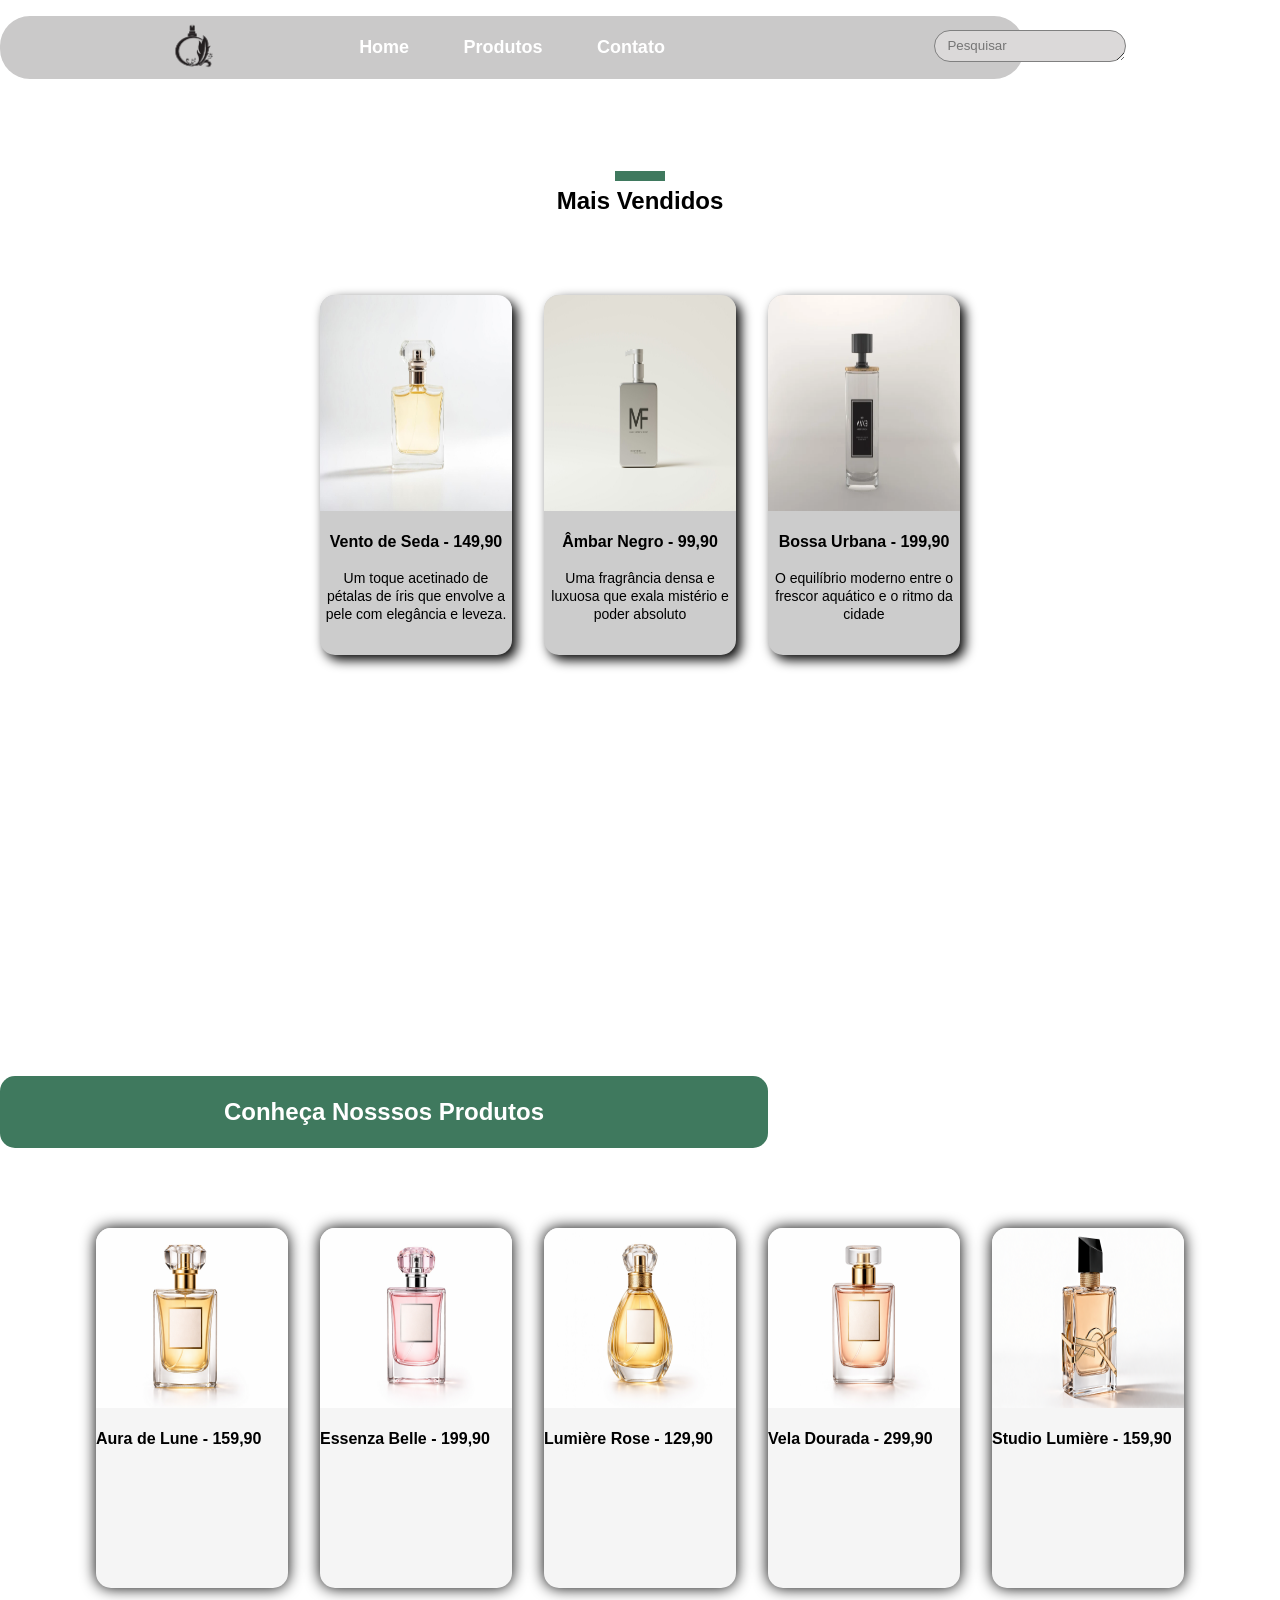
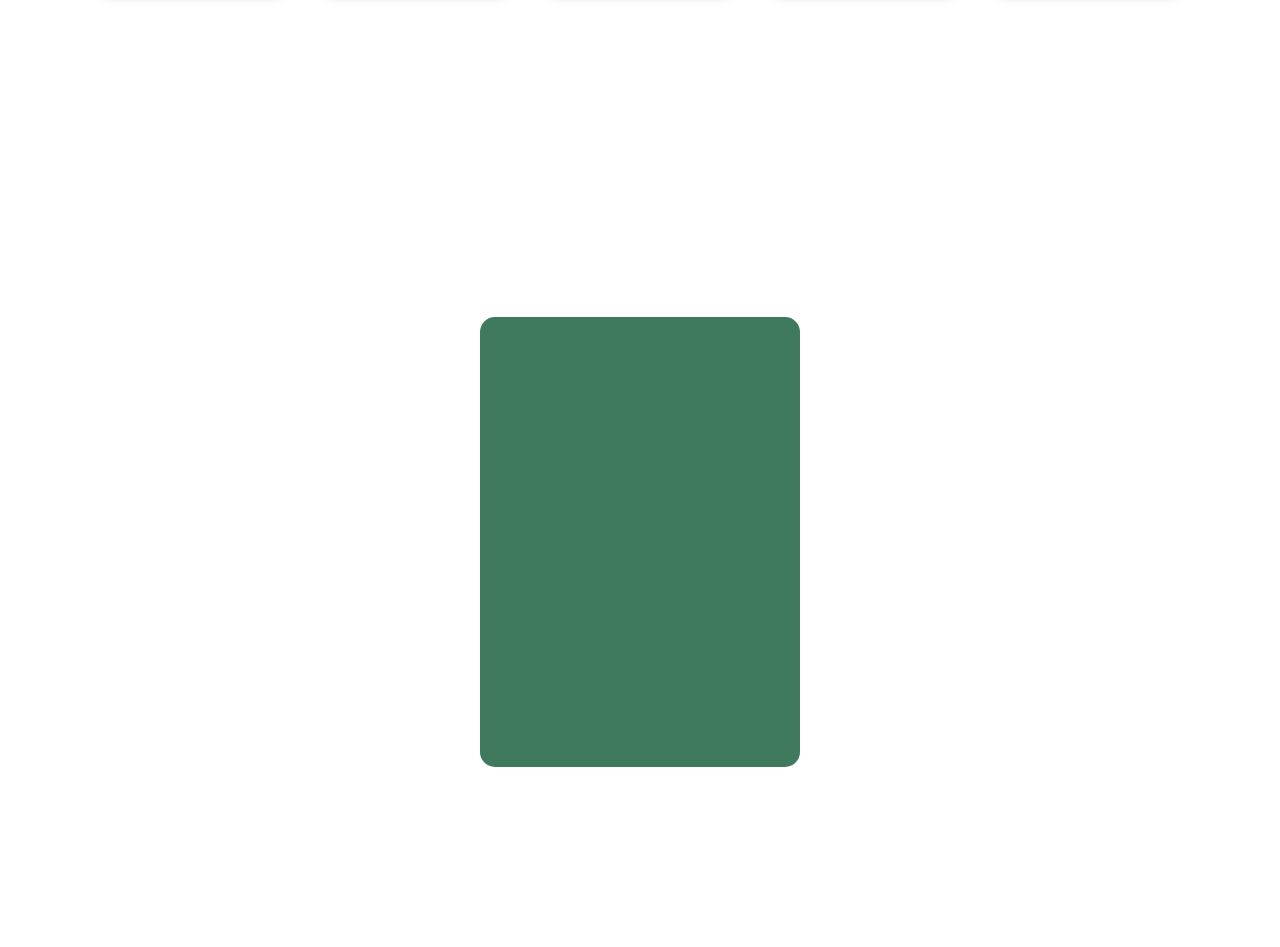
==== index.html @ 417b1e27 "adição de site" ====
<!DOCTYPE html>
<html lang="pt-br">
<head>
    <meta charset="UTF-8">
    <meta name="viewport" content="width=device-width, initial-scale=1.0">
    <link rel="stylesheet" href="./css/style.css">
    <link rel="stylesheet" href="https://cdn.jsdelivr.net/npm/bootstrap-icons@1.13.1/font/bootstrap-icons.min.css">
    <title>L'Essence</title>
</head>
<body>
    <header>
        <div class="logo-header"><img src="./imagens/logo.png"/></div>

        <div class="navegacao">
            <ul>
                <li><a href="index.html#home">Home</a></li>
                <li><a href="index.html#produtos">Produtos</a></li>
                <li><a href="index.html#contato">Contato</a></li>
            </ul>
        </div>

        <div class="pesquisa">
            <textarea placeholder="Pesquisar"></textarea></div>
    </header>

    <main>
        <section class="home" id="home">
            <div class="mais-vendidos"> <span class="titulo"> <span class="divisoria"></span> <br> Mais Vendidos</span> </div>

            <div class="container-card">
                <div class="card">
                    <img src="./imagens/perfume1.jpg"/> <br><br> Vento de Seda - 149,90 <br><br> <span> Um toque acetinado de pétalas de íris que envolve a pele com elegância e leveza.
                    </span>
                </div>

                <div class="card">
                    <img src="./imagens/perfume2.jpg"/> <br><br> Âmbar Negro - 99,90 <br><br> <span>Uma fragrância densa e luxuosa que exala mistério e poder absoluto
                    </span> 
                </div>

                <div class="card">
                    <img src="./imagens/perfume3.webp"/> <br><br> Bossa Urbana - 199,90 <br><br> <span> O equilíbrio moderno entre o frescor aquático e o ritmo da cidade</span> 
                </div>
            </div>
        </section>

        <section class="produtos" id="produtos">
            <div class="produtos-titulo">Conheça Nosssos Produtos</div>

            <div class="container-produtos">
                <div class="card-produtos"><img src="./imagens/perfume_card1.png"/> <br><br> Aura de Lune - 159,90</div>

                <div class="card-produtos"><img src="./imagens/perfume_card2.png"/> <br><br> Essenza Belle - 199,90</div>

                <div class="card-produtos"><img src="./imagens/perfume_card3.png"/> <br><br> Lumière Rose - 129,90</div>

                <div class="card-produtos"><img src="./imagens/perfume_card4.png"/> <br><br> Vela Dourada - 299,90</div>

                <div class="card-produtos"><img src="./imagens/perfume_card5.png"/> <br><br> Studio Lumière - 159,90</div>

            </div>
        </section>

        <section class="contato" id="contato">
            <div class="card-contato">
    
            </div>
        </section>
    </main>
    
</body>
</html>
---- css/style.css ----
* {
    margin: 0;
    padding: 0;
    box-sizing: border-box;
    font-family: "Century Gothic", CenturyGothic, AppleGothic, sans-serif;
    scroll-behavior: smooth;
}

header{
    background-color: rgb(202, 201, 201);
    height: 7vh;
    width: 80%;
    margin-top: 1rem;
    justify-self: center;
    justify-content: center;
    align-items: center;
    display: flex;
    border-radius: 30px;
}

.logo-header {
    position: absolute;
    left: 12vw;
}

.logo-header img{
    width: 80px;
    height: auto;
    transition: ease 0.3s;
}

.logo-header img:hover{
    transform: scale(1.05);
}

.navegacao ul{
    display: flex;
}

.navegacao li{
    padding: 1.7rem;
    list-style: none;
    font-size: 18px;
    transition: ease 0.3s;
}

.navegacao li a{
    text-decoration: none;
    color: white;
    font-weight: bold;
}

.navegacao li:hover{
    transform: scale(1.05);
}

.pesquisa{
    position: absolute;
    right: 12vw;
}

.pesquisa textarea{
    align-content: center;
    padding-left: 12px;
    width: 15vw;
    background-color: rgb(219, 217, 217);
    border-radius: 50px;
    border: 1px solid gray;
    transition: ease 0.3s;
}

.pesquisa textarea:hover{
    transform: scale(1.05);
    box-shadow: 0 0 10px white;
}

/* Header */

.mais-vendidos{
    margin-top: 5rem;
    justify-content: center;
    display: flex;
    text-align: center;
}

.divisoria {
    display: inline-block;
    width: 50px;
    border: 5px solid #3F795E;
}

.titulo{
    font-size: 24px;
    font-weight: bold;
}

.container-card {
    margin-top: 5rem;
    gap: 2rem;
    display: flex;
    justify-content: center;
}

.card {
    width: 15vw;
    height: 40vh;
    border-radius: 15px;
    border: 0px;
    box-shadow: 5px 5px 12px black;
    background-color: rgb(204, 204, 204);
    overflow: hidden;
    text-align: center;
    font-weight: bold;
    font-size: 16px;
    transition: ease 0.3s;
}

.card:hover{
    transform: scale(1.05);
}

.card span {
    font-size: 14px;
    font-weight: normal;
}

.card img{
    max-width: 100%;
    width: 100%;
    height: 60%;
}

/* Mais Vendidos(Home) */

.produtos {
    justify-content: center;
    margin-top: 17rem;
    height: 90vh;
    align-content: center;
}

.produtos-titulo{
    display: flex;
    justify-self: center;
    width: 60%;
    height: 8vh;
    border: 0px;
    background-color: #3F795E;
    border-radius: 15px;
    text-align: center;
    align-items: center;
    font-weight: bold;
    justify-content: center;
    font-size: 24px;
    color: white;
}

.container-produtos{
    margin-top: 5rem;
    display: flex;
    justify-content: center;
    gap: 2rem;
}

.card-produtos {
    height: 40vh;
    width: 15vw;
    background-color: whitesmoke;
    border-radius: 15px;
    overflow: hidden;
    box-shadow: 0 0 15px black;
    font-weight: bold;
    font-size: 16px;
    gap: 15px;
}

.card-produtos img{
    max-width: 100%;
    width: 100%;
    height: 50%;
}
/* Produtos */

.contato {
    justify-content: center;
    margin-top: 0;
    height: 90vh;
    justify-content: center;
    align-items: center;
    display: flex;
}

.card-contato{
    width: 25vw;
    height: 50vh;
    background-color: #3F795E;
    border: 0;
    border-radius: 15px;
}
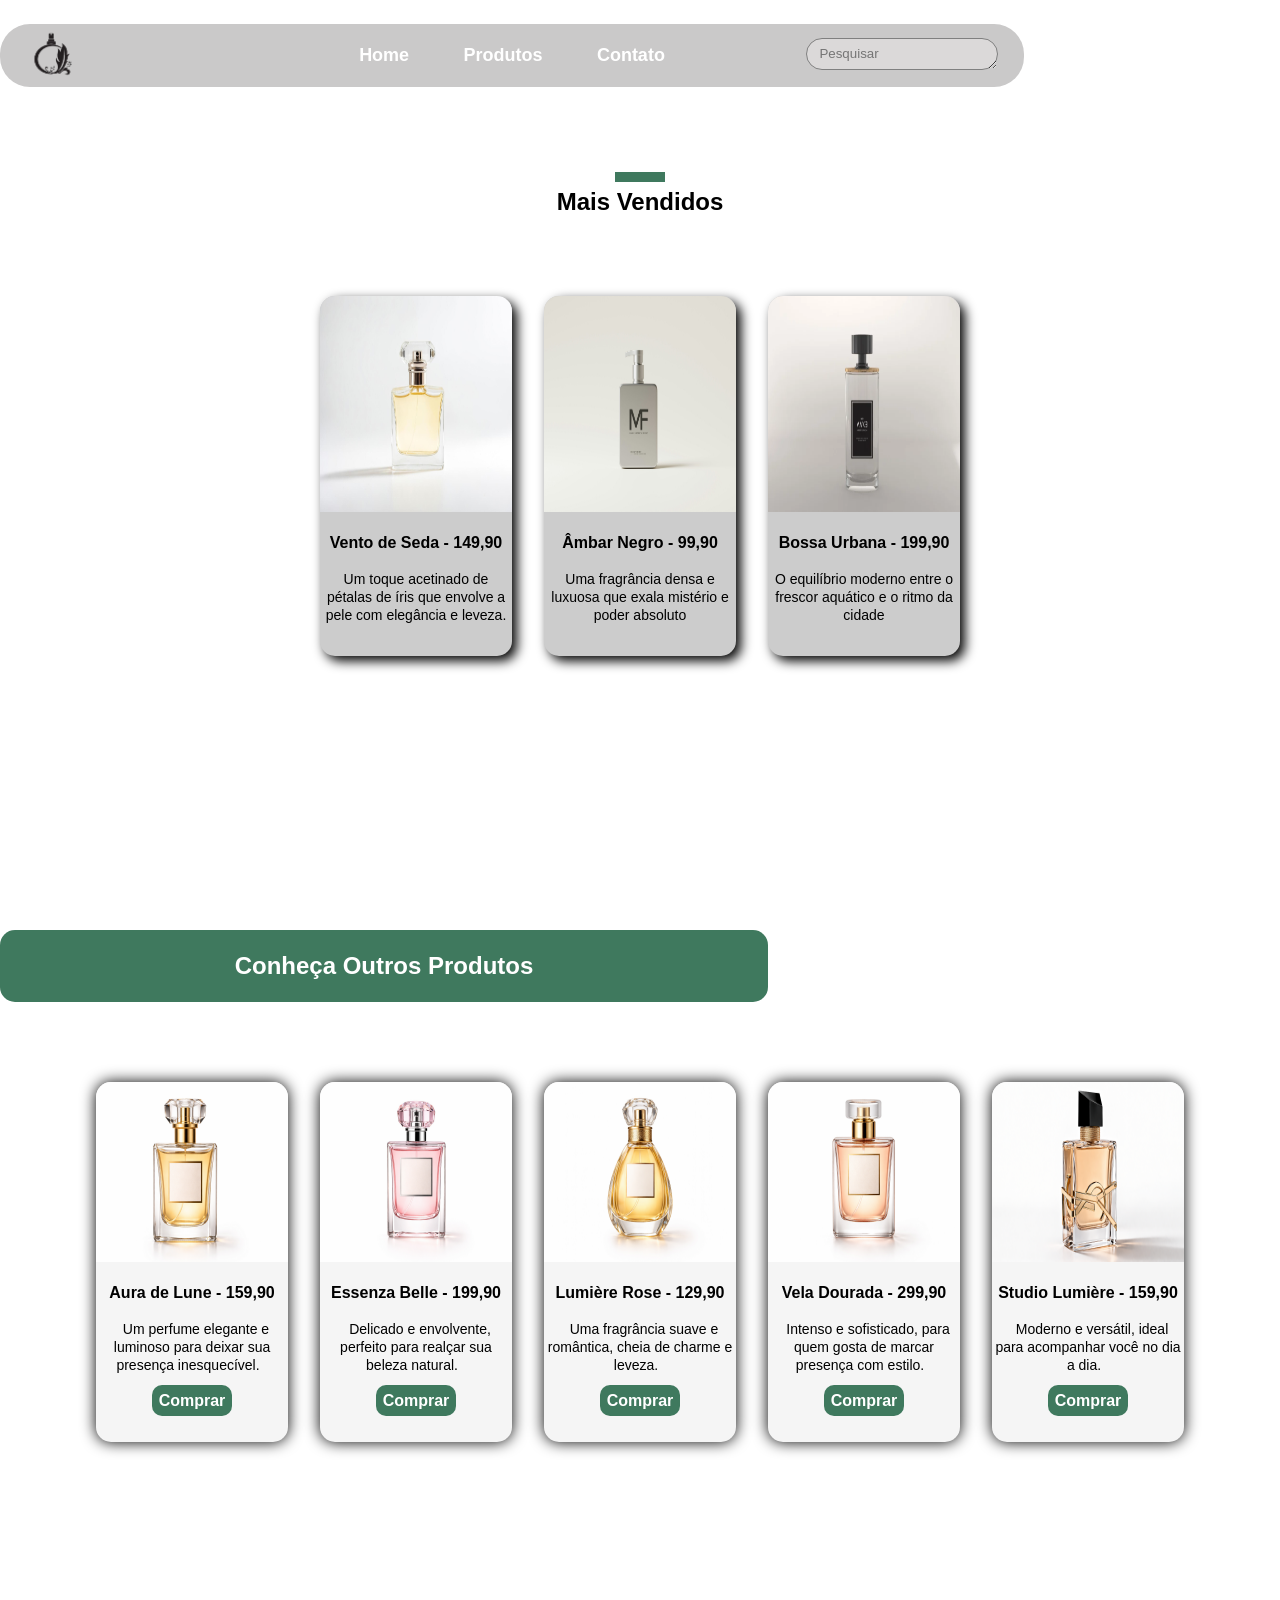
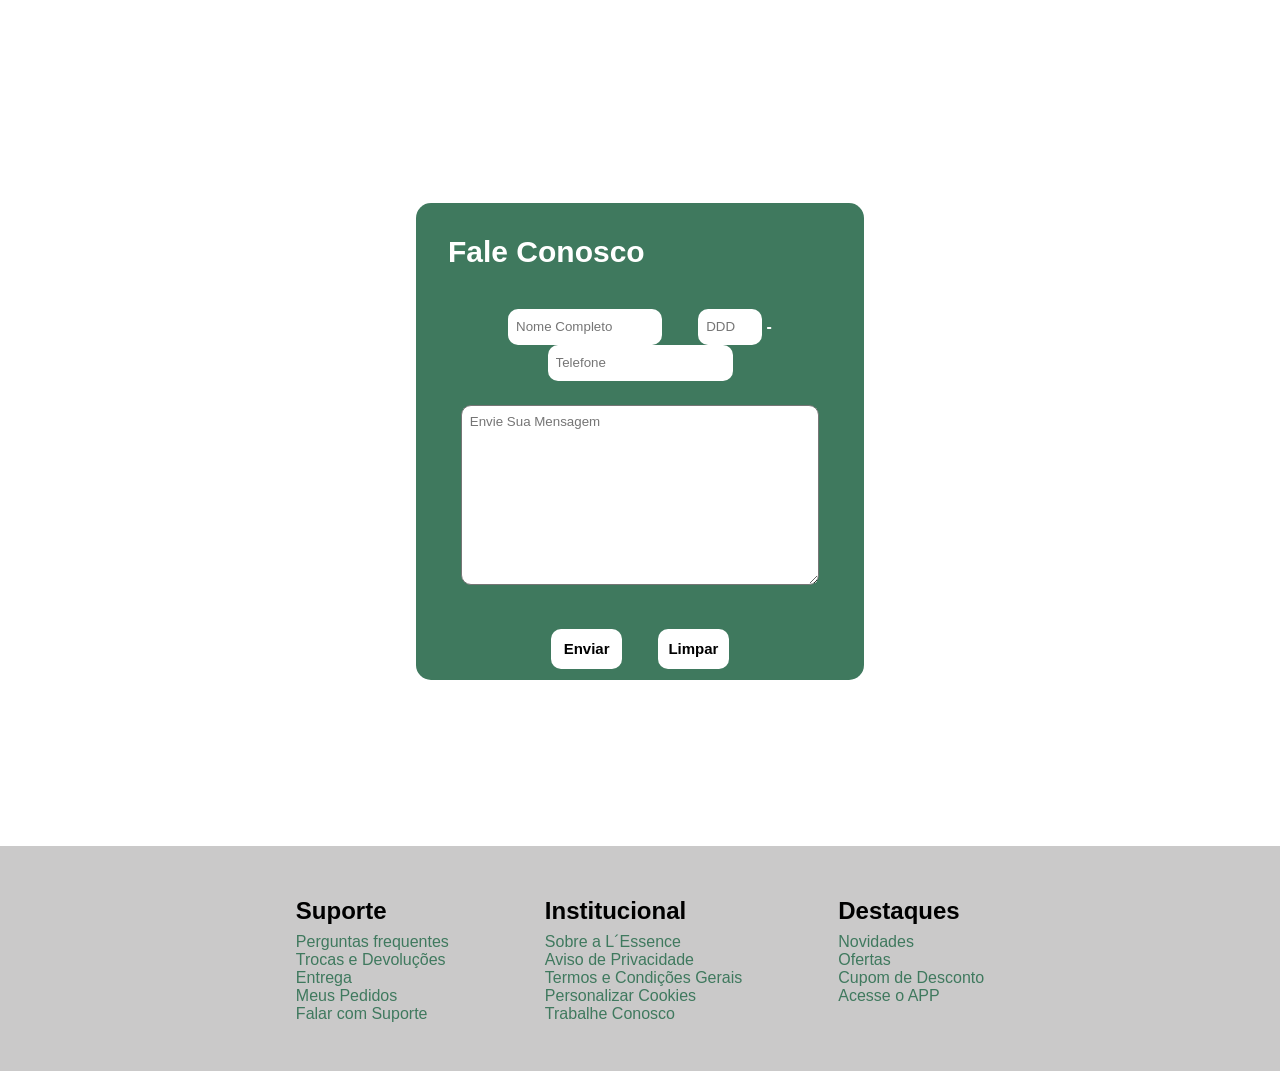
==== commit f088a298: "Adição de novas alterações na pág de contato e footer" ====
--- a/index.html
+++ b/index.html
@@ -9,7 +9,7 @@
 </head>
 <body>
     <header>
-        <div class="logo-header"><img src="./imagens/logo.png"/></div>
+        <div class="logo-header"><a href="index.html"><img src="./imagens/logo.png"/></a></div>
 
         <div class="navegacao">
             <ul>
@@ -45,28 +45,122 @@
         </section>
 
         <section class="produtos" id="produtos">
-            <div class="produtos-titulo">Conheça Nosssos Produtos</div>
+            <div class="produtos-titulo">Conheça Outros Produtos</div>
 
             <div class="container-produtos">
-                <div class="card-produtos"><img src="./imagens/perfume_card1.png"/> <br><br> Aura de Lune - 159,90</div>
+                <div class="card-produtos">
+                    <img src="./imagens/perfume_card1.png"/> 
+                    
+                    <br><br> Aura de Lune - 159,90 <br><br>
 
-                <div class="card-produtos"><img src="./imagens/perfume_card2.png"/> <br><br> Essenza Belle - 199,90</div>
+                    <span class="texto-produtos">Um perfume elegante e luminoso para deixar sua presença inesquecível.</span> <br><br>
+                    
+                    <span class="botao-compras">Comprar</span>
+                </div>
 
-                <div class="card-produtos"><img src="./imagens/perfume_card3.png"/> <br><br> Lumière Rose - 129,90</div>
+                <div class="card-produtos">
+                    <img src="./imagens/perfume_card2.png"/>
+                        
+                    <br><br> Essenza Belle - 199,90 <br><br>
 
-                <div class="card-produtos"><img src="./imagens/perfume_card4.png"/> <br><br> Vela Dourada - 299,90</div>
+                    <span class="texto-produtos">Delicado e envolvente, perfeito para realçar sua beleza natural.</span> <br><br>
+                    
+                    <span class="botao-compras">Comprar</span>
+                </div>
 
-                <div class="card-produtos"><img src="./imagens/perfume_card5.png"/> <br><br> Studio Lumière - 159,90</div>
+                <div class="card-produtos">
+                    <img src="./imagens/perfume_card3.png"/>
+
+                    <br><br> Lumière Rose - 129,90 <br><br>
+
+                    <span class="texto-produtos">Uma fragrância suave e romântica, cheia de charme e leveza.</span> <br><br>
+                    
+                    <span class="botao-compras">Comprar</span></div>
+
+                <div class="card-produtos">
+                    <img src="./imagens/perfume_card4.png"/>
+
+                    <br><br> Vela Dourada - 299,90 <br><br>
+
+                    <span class="texto-produtos">Intenso e sofisticado, para quem gosta de marcar presença com estilo.</span> <br><br>
+
+                    <span class="botao-compras">Comprar</span>
+                </div>
+
+                <div class="card-produtos">
+                    
+                    <img src="./imagens/perfume_card5.png"/>
+                    
+                    <br><br> Studio Lumière - 159,90 <br><br>
+
+                    <span class="texto-produtos">Moderno e versátil, ideal para acompanhar você no dia a dia.</span> <br><br>
+                    
+                    <span class="botao-compras">Comprar</span>
+                </div>
 
             </div>
         </section>
 
         <section class="contato" id="contato">
             <div class="card-contato">
-    
+                <div class="titulo-contato">Fale Conosco</div>
+
+                <div class="formulario">
+                    <form>
+                        <input class="nome" type="text" placeholder="Nome Completo">
+                        <input class="ddd" type="number" placeholder="DDD"> - 
+                        <input class="telefone" type= "Number" placeholder="Telefone">
+                    
+
+                    <textarea placeholder="Envie Sua Mensagem"></textarea>
+
+                    <br>
+
+                    <button type="submit" onclick="alert('Dados enviados com sucesso✅')">Enviar</button>
+
+                    <button type="reset" onclick="alert('Dados limpos com sucesso✅')">Limpar</button>
+                    </form>
+                </div>
             </div>
         </section>
     </main>
+
+    <footer>
+        <div class="suporte">
+            <h1>Suporte</h1>
+
+            <ul>
+                <li>Perguntas frequentes</li>
+                <li>Trocas e Devoluções</li>
+                <li>Entrega</li>
+                <li>Meus Pedidos</li>
+                <li>Falar com Suporte</li>
+            </ul>
+        </div>
+
+        <div class="institucional">
+            <h1>Institucional</h1>
+
+            <ul>
+                <li>Sobre a L´Essence</li>
+                <li>Aviso de Privacidade</li>
+                <li>Termos e Condições Gerais</li>
+                <li>Personalizar Cookies</li>
+                <li>Trabalhe Conosco</li>
+            </ul>
+        </div>
+
+        <div class="destaques">
+            <h1>Destaques</h1>
+
+            <ul>
+                <li>Novidades</li>
+                <li>Ofertas</li>
+                <li>Cupom de Desconto</li>
+                <li>Acesse o APP</li>
+            </ul>
+        </div>
+    </footer>
     
 </body>
 </html>
--- a/css/style.css
+++ b/css/style.css
@@ -10,17 +10,19 @@
     background-color: rgb(202, 201, 201);
     height: 7vh;
     width: 80%;
-    margin-top: 1rem;
+    margin-top: -8.5rem;
     justify-self: center;
     justify-content: center;
     align-items: center;
     display: flex;
     border-radius: 30px;
+    position: fixed;
+    z-index: 1000;
 }
 
 .logo-header {
     position: absolute;
-    left: 12vw;
+    left: 1vw;
 }
 
 .logo-header img{
@@ -56,7 +58,7 @@
 
 .pesquisa{
     position: absolute;
-    right: 12vw;
+    right: 2vw;
 }
 
 .pesquisa textarea{
@@ -77,7 +79,7 @@
 /* Header */
 
 .mais-vendidos{
-    margin-top: 5rem;
+    margin-top: 10rem;
     justify-content: center;
     display: flex;
     text-align: center;
@@ -133,9 +135,9 @@
 /* Mais Vendidos(Home) */
 
 .produtos {
-    justify-content: center;
-    margin-top: 17rem;
-    height: 90vh;
+    margin-top: 5rem;
+    justify-content: center;
+    height: 100vh;
     align-content: center;
 }
 
@@ -172,6 +174,12 @@
     font-weight: bold;
     font-size: 16px;
     gap: 15px;
+    text-align: center;
+    transition: ease 0.3s;
+}
+
+.card-produtos:hover{
+    transform: scale(1.05);
 }
 
 .card-produtos img{
@@ -179,6 +187,20 @@
     width: 100%;
     height: 50%;
 }
+
+.botao-compras{
+    background-color: #3F795E;
+    padding: 7px;
+    border-radius: 10px;
+    color: white;
+}
+
+.texto-produtos{
+    font-size: 14px;
+    font-weight: normal;
+    margin: 0.5rem;
+}
+
 /* Produtos */
 
 .contato {
@@ -191,9 +213,182 @@
 }
 
 .card-contato{
-    width: 25vw;
-    height: 50vh;
+    width: 35vw;
+    height: 53vh;
     background-color: #3F795E;
     border: 0;
     border-radius: 15px;
+    font-size: 16px;
+    font-weight: bold;
+    color: white;
+    justify-content: center;
+    text-align: center;
+}
+
+.titulo-contato{
+    text-align: left;
+    margin-top: 2rem;
+    margin-left: 2rem;
+    font-size: 30px;
+    font-weight: bold;
+    color: white;
+}
+
+.card-contato form{
+    margin-top: 2.5rem;
+}
+
+.card-contato input{
+    transition: ease 0.3s;
+}
+
+.card-contato input:hover{
+    transform: scale(1.05);
+}
+
+.nome{
+    border-radius: 10px;
+    border: none;
+    padding: 8px;
+    height: 4vh;
+    width: 12vw;
+    margin-right: 2rem;
+}
+
+.ddd{
+    border-radius: 10px;
+    border: none;
+    padding: 8px;
+    width: 5vw;
+    height: 4vh;
+}
+
+.telefone{
+    border-radius: 10px;
+    border: none;
+    padding: 8px;
+    height: 4vh;
+}
+
+.formulario textarea{
+    margin-top: 1.5rem;
+    width: 80%;
+    border-radius: 10px;
+    height: 20vh;
+    padding: 8px;
+    transition: ease 0.3s;
+}
+
+.formulario textarea:hover{
+    transform: scale(1.03);
+}
+
+.formulario button{
+    padding: 5px;
+    margin-top: 2.5rem;
+    margin-left: 1rem;
+    margin-right: 1rem;
+    background-color: white;
+    width: 5.5vw;
+    height: 4.5vh;
+    border: none;
+    border-radius: 10px;
+    font-weight: bold;
+    font-size: 15px;
+    cursor: pointer;
+    transition: ease 0.3s;
+}
+
+.formulario button:hover{
+    transform: scale(1.1);
+    box-shadow: 0 0 5px black;
+}
+
+/* Contato */
+
+footer{
+    background-color: black;
+    height: 25vh;
+    background-color: rgb(202, 201, 201);
+    display: flex;
+    justify-content: center;
+}
+
+.suporte {
+    padding: 3rem;
+}
+
+.suporte h1{
+    text-align: left;
+    margin-top: 0.2rem;
+    font-size: 24px;
+}
+
+.suporte ul{
+    color: #3F795E;
+    list-style: none;
+    margin-top: 0.5rem;
+}
+
+.suporte li{
+    transition: ease 0.3s;
+    cursor: pointer;
+}
+
+.suporte li:hover{
+    transform: scale(1.03);
+}
+
+.institucional {
+    padding: 3rem;
+}
+
+.institucional h1{
+    text-align: left;
+    margin-top: 0.2rem;
+    font-size: 24px;
+}
+
+.institucional ul{
+    color: #3F795E;
+    list-style: none;
+    margin-top: 0.5rem;
+}
+
+.institucional li{
+    transition: ease 0.3s;
+    cursor: pointer;
+}
+
+.institucional li:hover{
+    transform: scale(1.03);
+}
+
+.destaques {
+    padding: 3rem;
+}
+
+.destaques li:hover{
+    transform: scale(1.03);
+}
+
+.destaques h1{
+    text-align: left;
+    margin-top: 0.2rem;
+    font-size: 24px;
+}
+
+.destaques ul{
+    color: #3F795E;
+    list-style: none;
+    margin-top: 0.5rem;
+}
+
+.destaques li{
+    transition: ease 0.3s;
+    cursor: pointer;
+}
+
+.destaques li:hover{
+    transform: scale(1.03);
 }
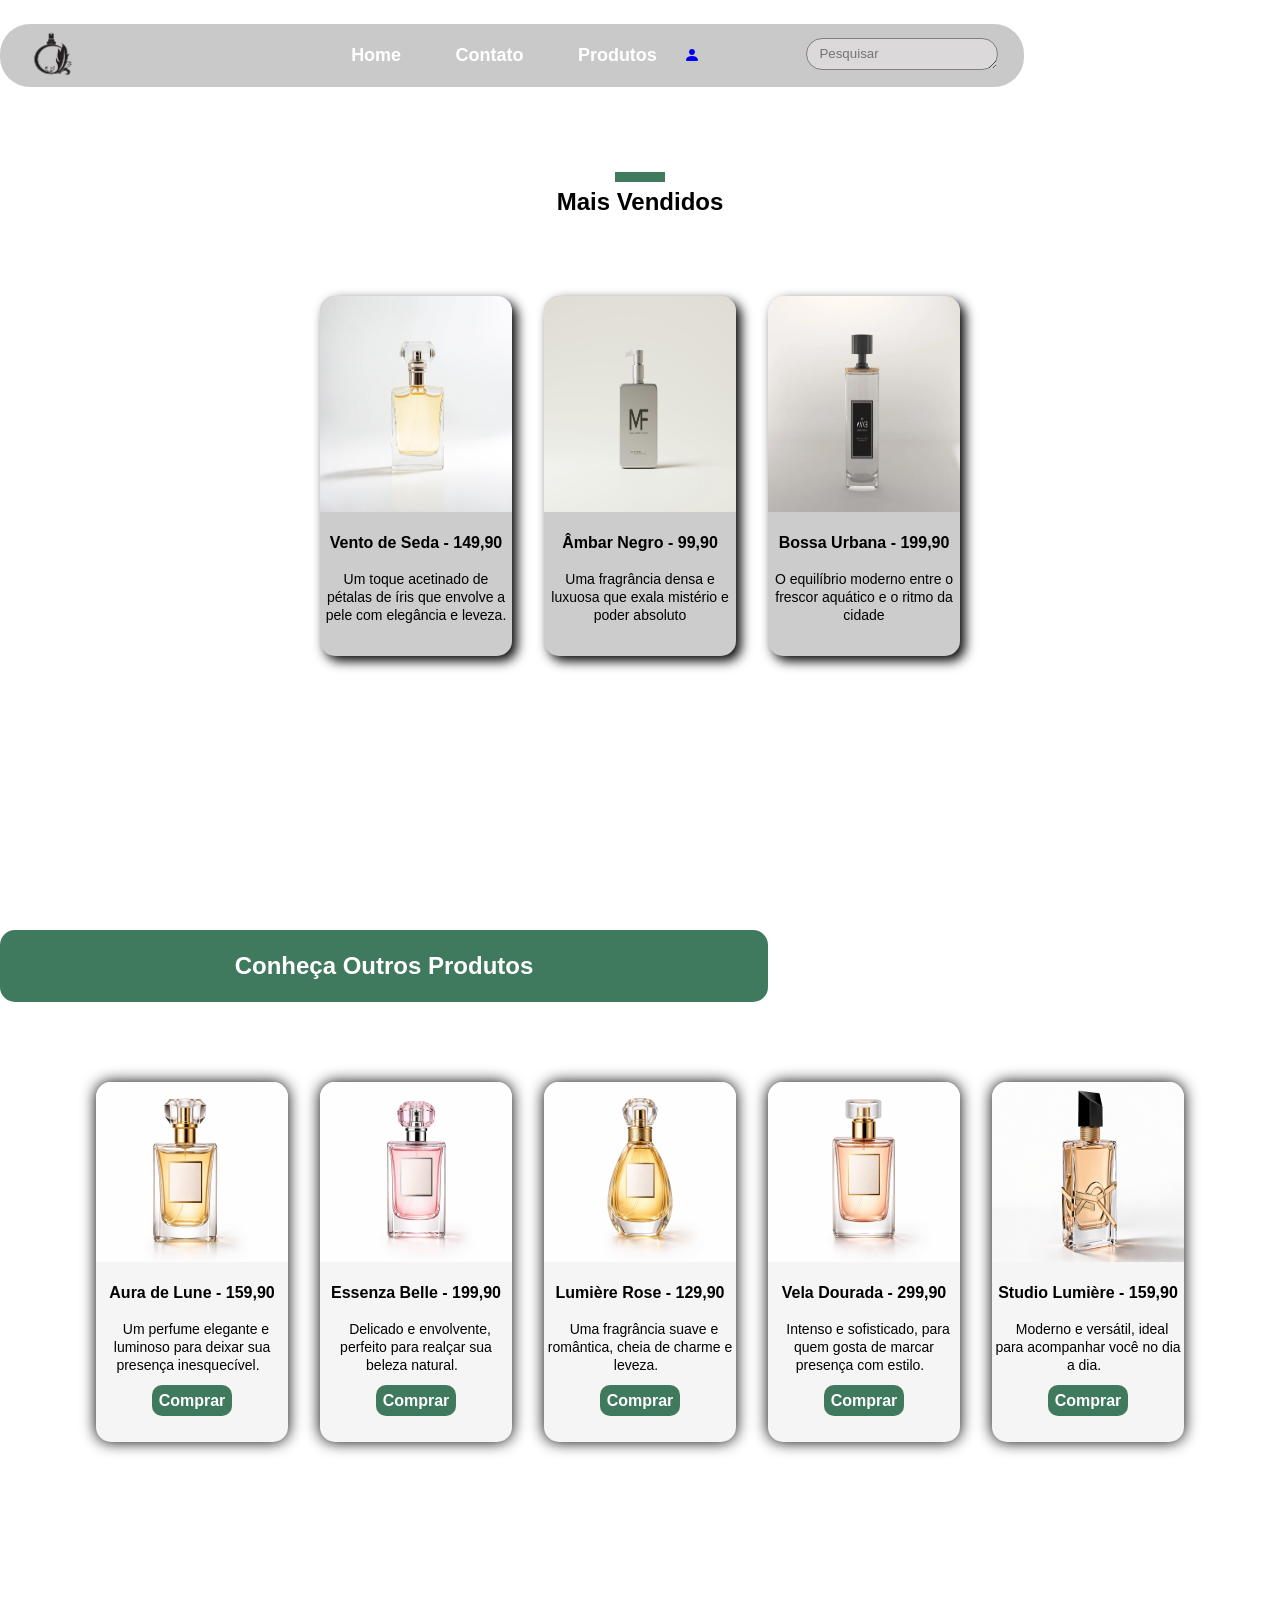
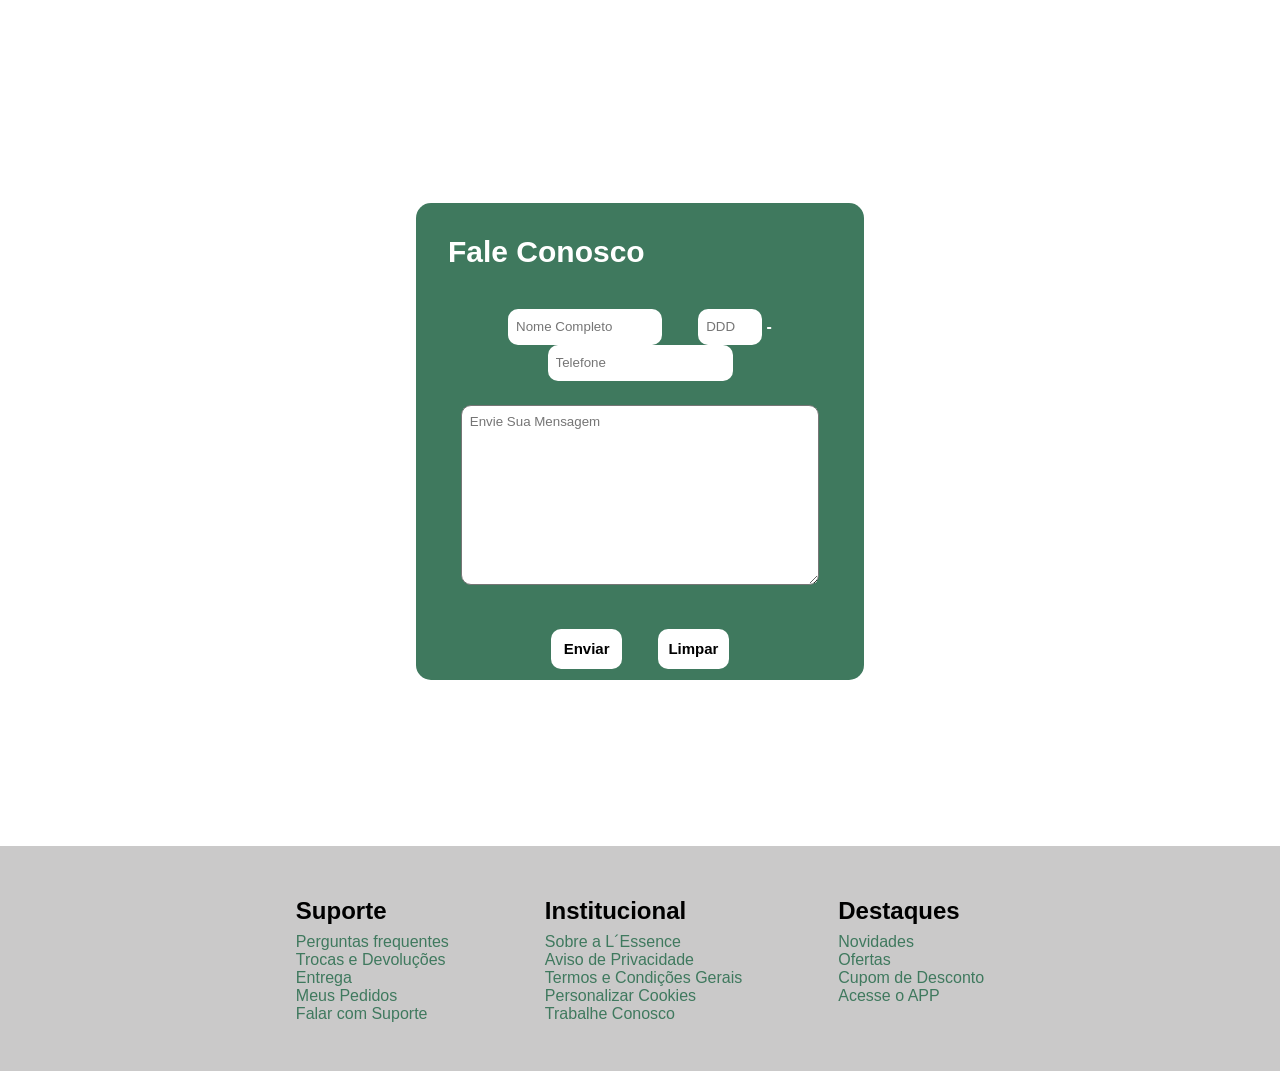
==== commit e12183e0: "Incrementação do site" ====
--- a/index.html
+++ b/index.html
@@ -4,8 +4,8 @@
     <meta charset="UTF-8">
     <meta name="viewport" content="width=device-width, initial-scale=1.0">
     <link rel="stylesheet" href="./css/style.css">
-    <link rel="stylesheet" href="https://cdn.jsdelivr.net/npm/bootstrap-icons@1.13.1/font/bootstrap-icons.min.css">
-    <title>L'Essence</title>
+    <title>Home - L'Essence</title>
+    <link rel="stylesheet" href="https://cdn.jsdelivr.net/npm/bootstrap-icons@1.11.3/font/bootstrap-icons.min.css"/>
 </head>
 <body>
     <header>
@@ -13,14 +13,19 @@
 
         <div class="navegacao">
             <ul>
-                <li><a href="index.html#home">Home</a></li>
-                <li><a href="index.html#produtos">Produtos</a></li>
+                <li><a href="index.html">Home</a></li>
                 <li><a href="index.html#contato">Contato</a></li>
+                <li><a href="produtos.html">Produtos</a></li>
             </ul>
         </div>
 
         <div class="pesquisa">
-            <textarea placeholder="Pesquisar"></textarea></div>
+            <textarea placeholder="Pesquisar"></textarea>
+        </div>
+
+        <a href="cadastro.html">
+            <div class="topo-direita"><i class="bi bi-person-fill"></i></div>
+        </a>
     </header>
 
     <main>
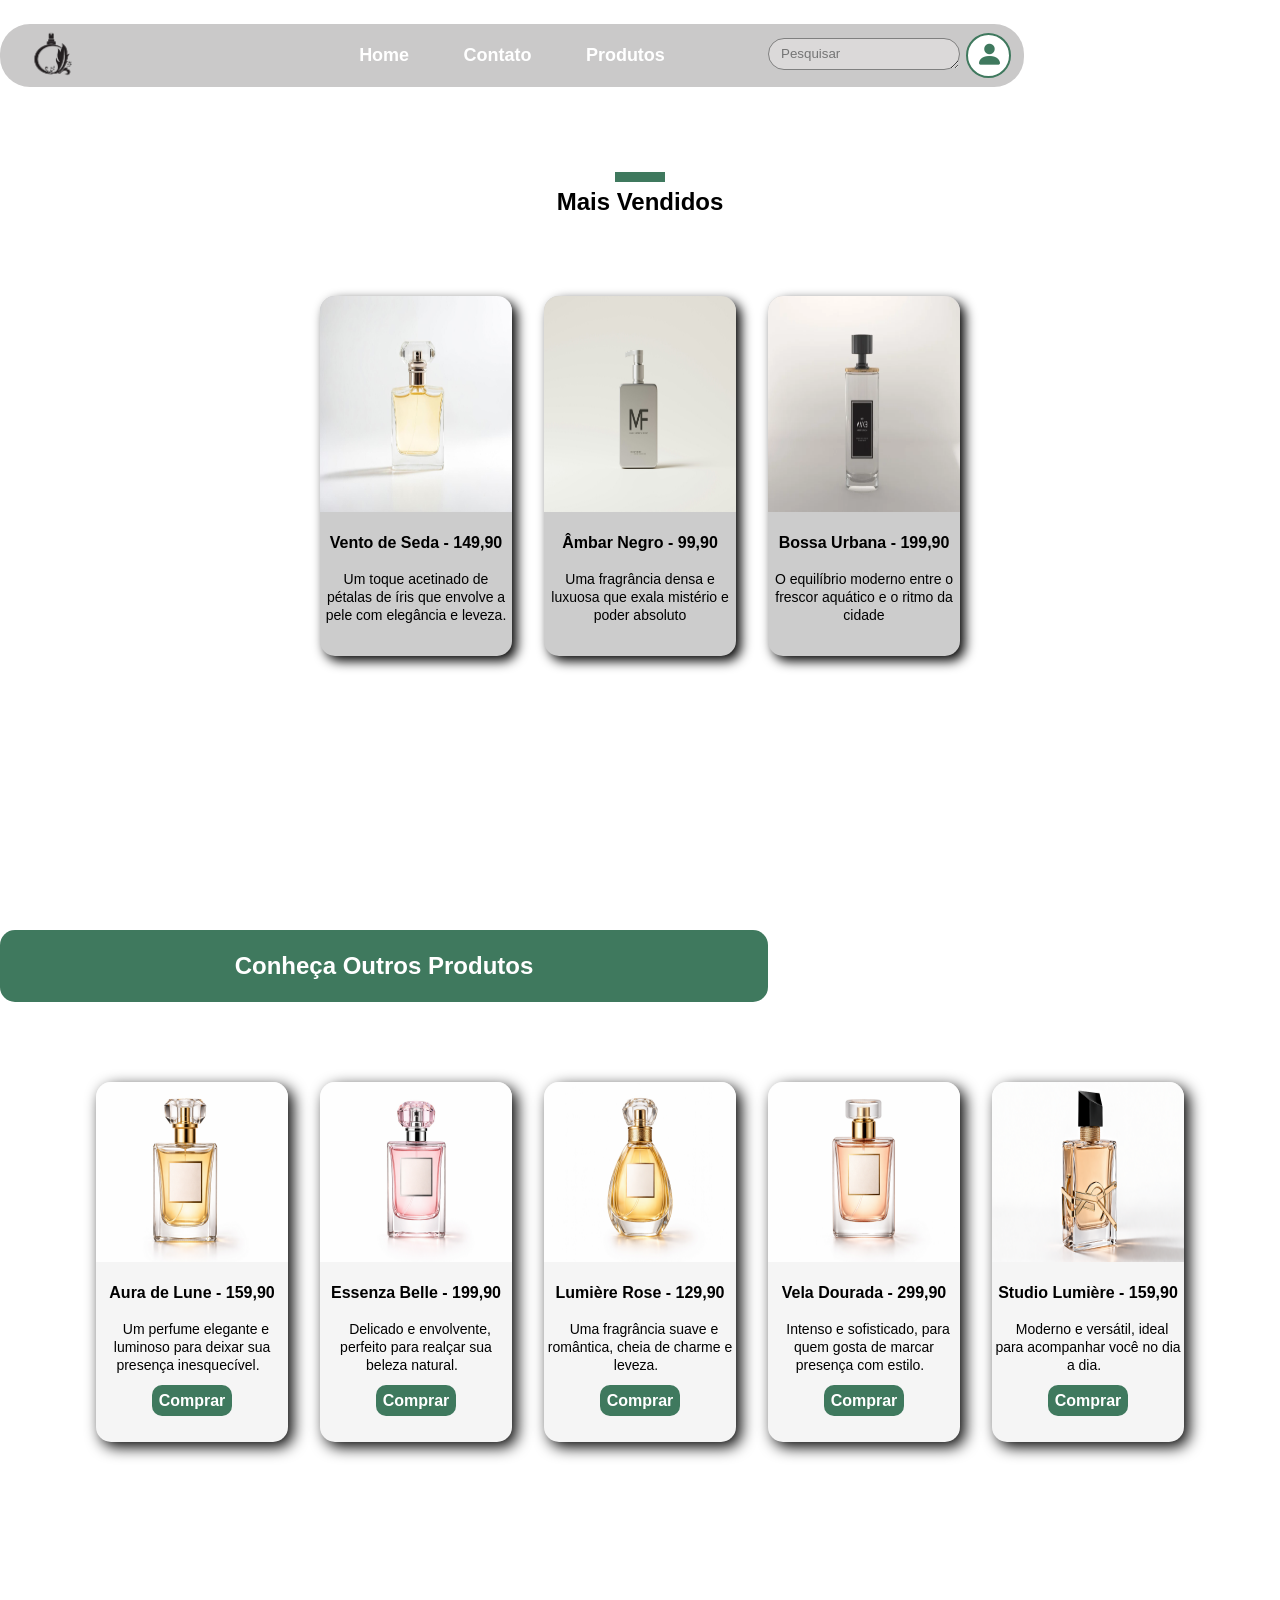
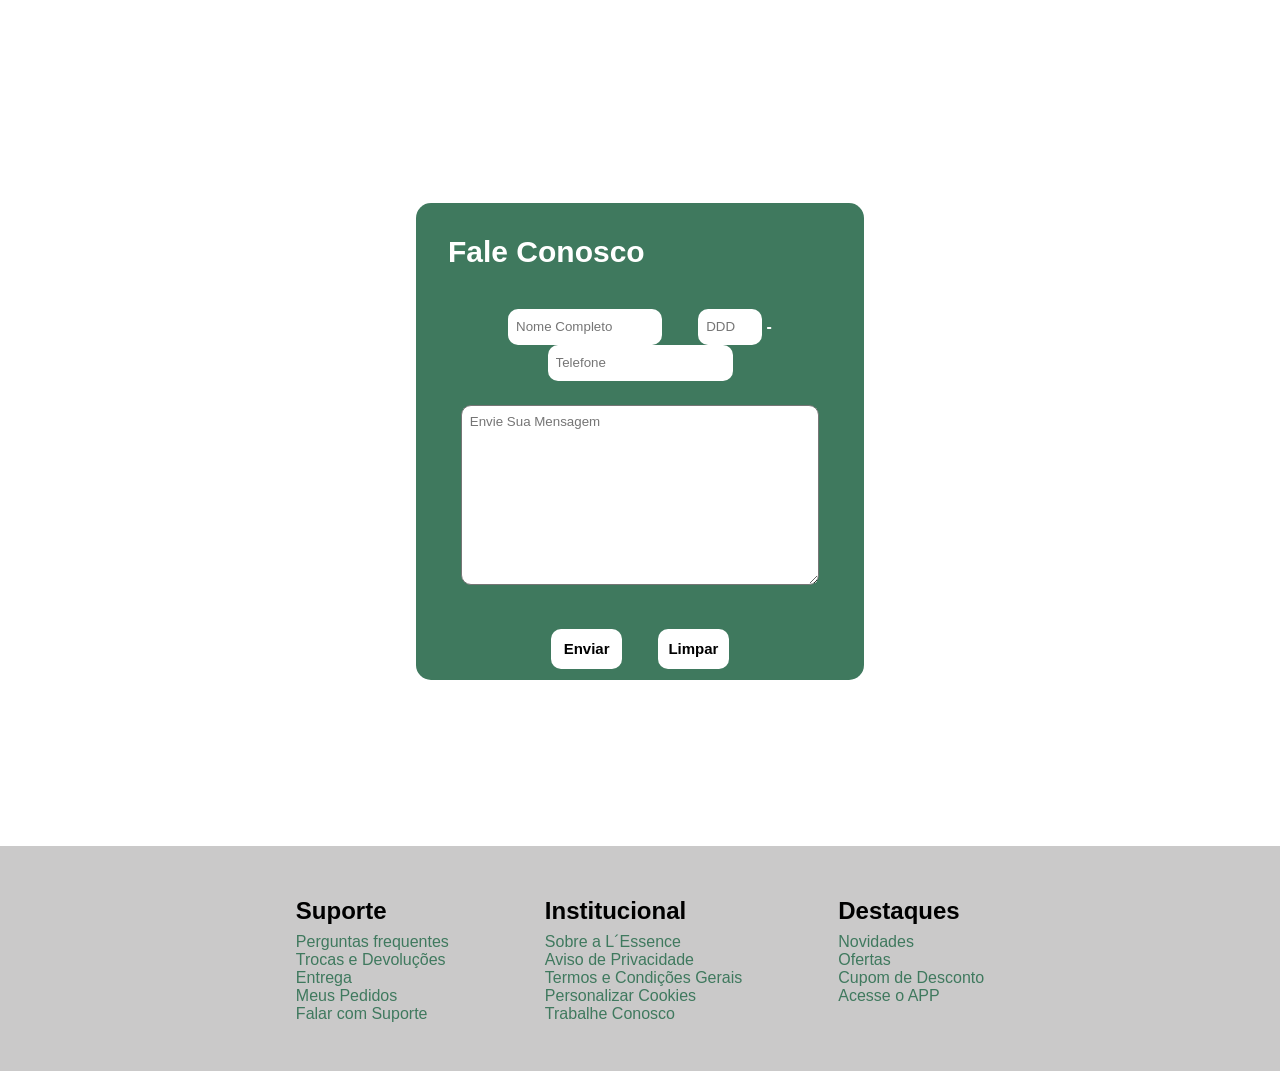
==== commit 932aedec: "Adição de nova página" ====
--- a/index.html
+++ b/index.html
@@ -60,7 +60,7 @@
 
                     <span class="texto-produtos">Um perfume elegante e luminoso para deixar sua presença inesquecível.</span> <br><br>
                     
-                    <span class="botao-compras">Comprar</span>
+                    <a href="comprar.html"><span class="botao-compras">Comprar</span></a>
                 </div>
 
                 <div class="card-produtos">
--- a/css/style.css
+++ b/css/style.css
@@ -7,9 +7,9 @@
 }
 
 header{
-    background-color: rgb(202, 201, 201);
+    background-color: rgb(202, 201,  201);
     height: 7vh;
-    width: 80%;
+    width: 80vw;
     margin-top: -8.5rem;
     justify-self: center;
     justify-content: center;
@@ -58,7 +58,7 @@
 
 .pesquisa{
     position: absolute;
-    right: 2vw;
+    right: 5vw;
 }
 
 .pesquisa textarea{
@@ -74,6 +74,25 @@
 .pesquisa textarea:hover{
     transform: scale(1.05);
     box-shadow: 0 0 10px white;
+}
+
+.topo-direita{
+    background-color: white;
+    border: 2px solid #3F795E;
+    width: 45px;
+    height: 45px;
+    border-radius: 50%;
+    position: absolute;
+    right: 1vw;
+    top: 1vh;
+    text-align: center;
+    align-content: center;
+    transition: ease 0.3s;
+}
+
+.topo-direita i{
+    font-size: 28px;
+    color: #3F795E;
 }
 
 /* Header */
@@ -170,12 +189,16 @@
     background-color: whitesmoke;
     border-radius: 15px;
     overflow: hidden;
-    box-shadow: 0 0 15px black;
+    box-shadow: 5px 5px 15px black;
     font-weight: bold;
     font-size: 16px;
     gap: 15px;
     text-align: center;
     transition: ease 0.3s;
+}
+
+.card-produtos a{
+    text-decoration: none;
 }
 
 .card-produtos:hover{
@@ -300,6 +323,7 @@
 }
 
 .formulario button:hover{
+    background-color: rgb(202, 201, 201);
     transform: scale(1.1);
     box-shadow: 0 0 5px black;
 }
@@ -391,4 +415,6 @@
 
 .destaques li:hover{
     transform: scale(1.03);
-}+}
+
+/* Footer */
